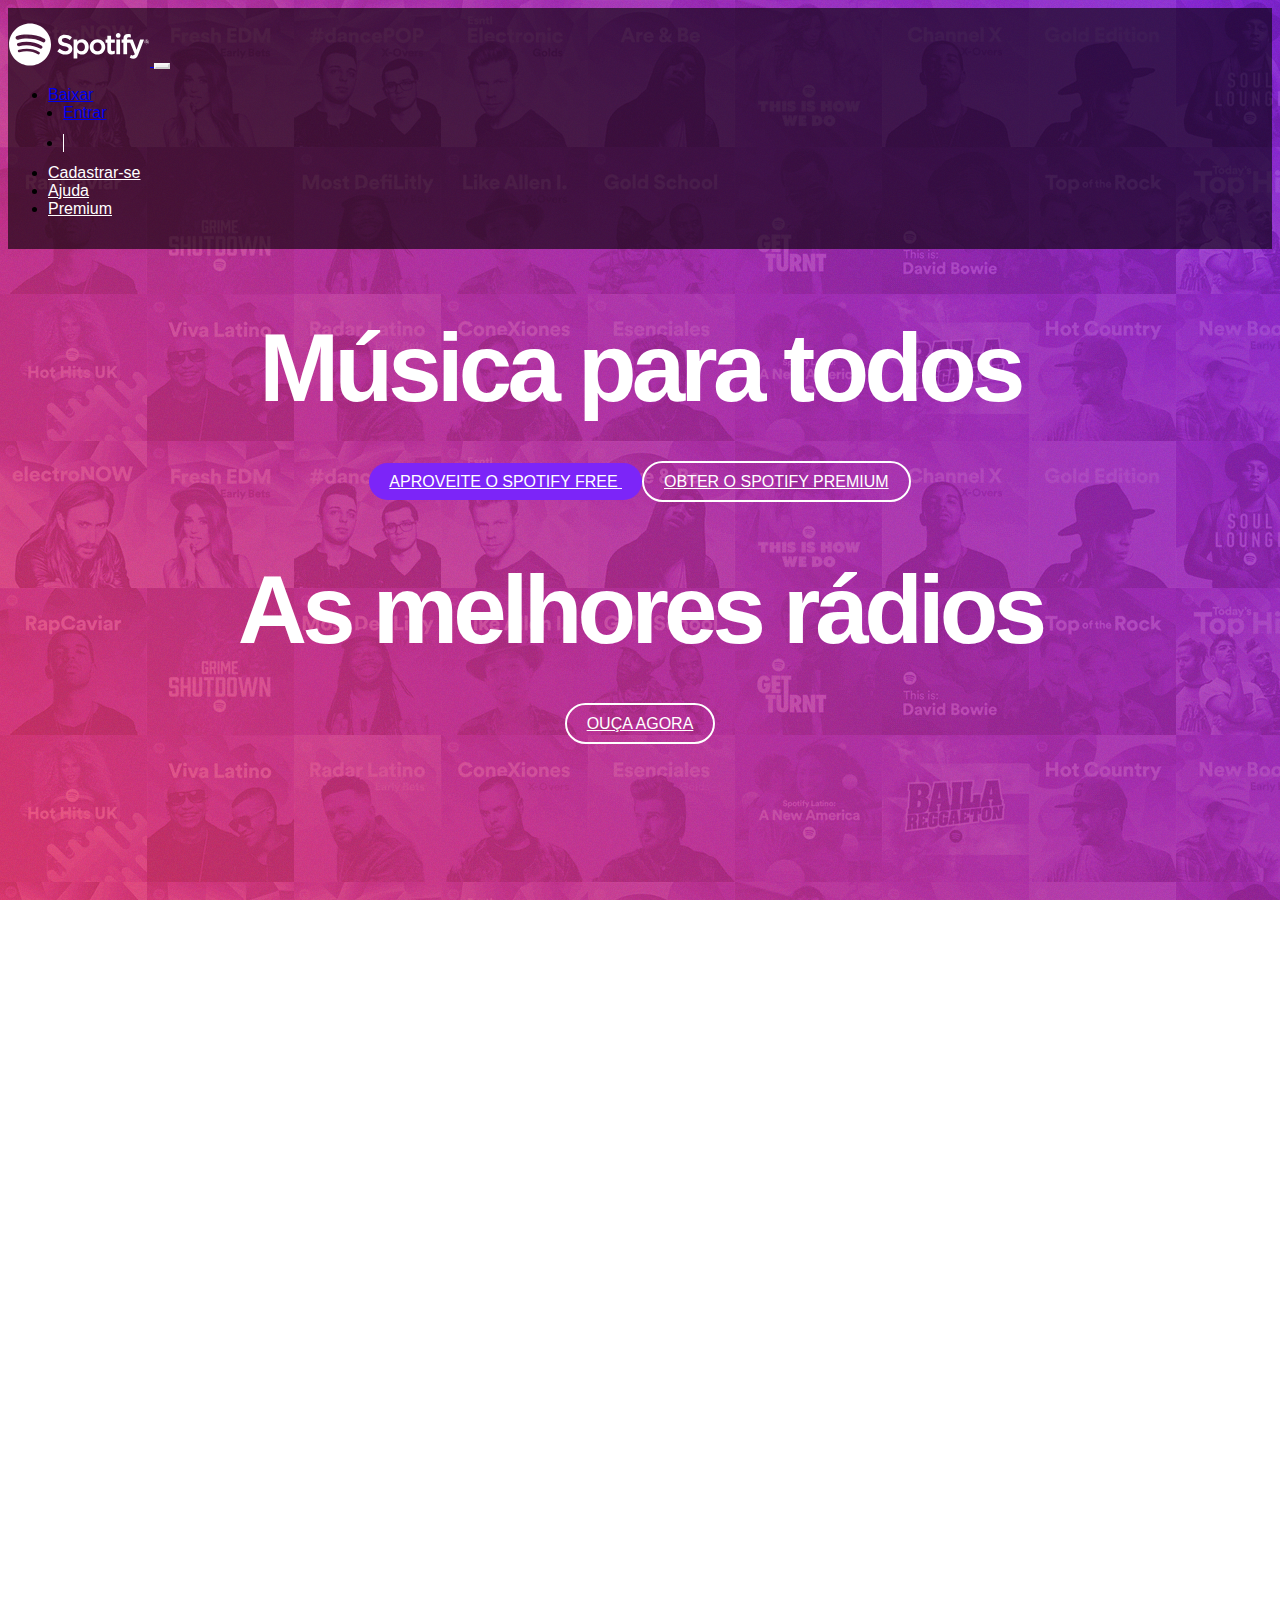
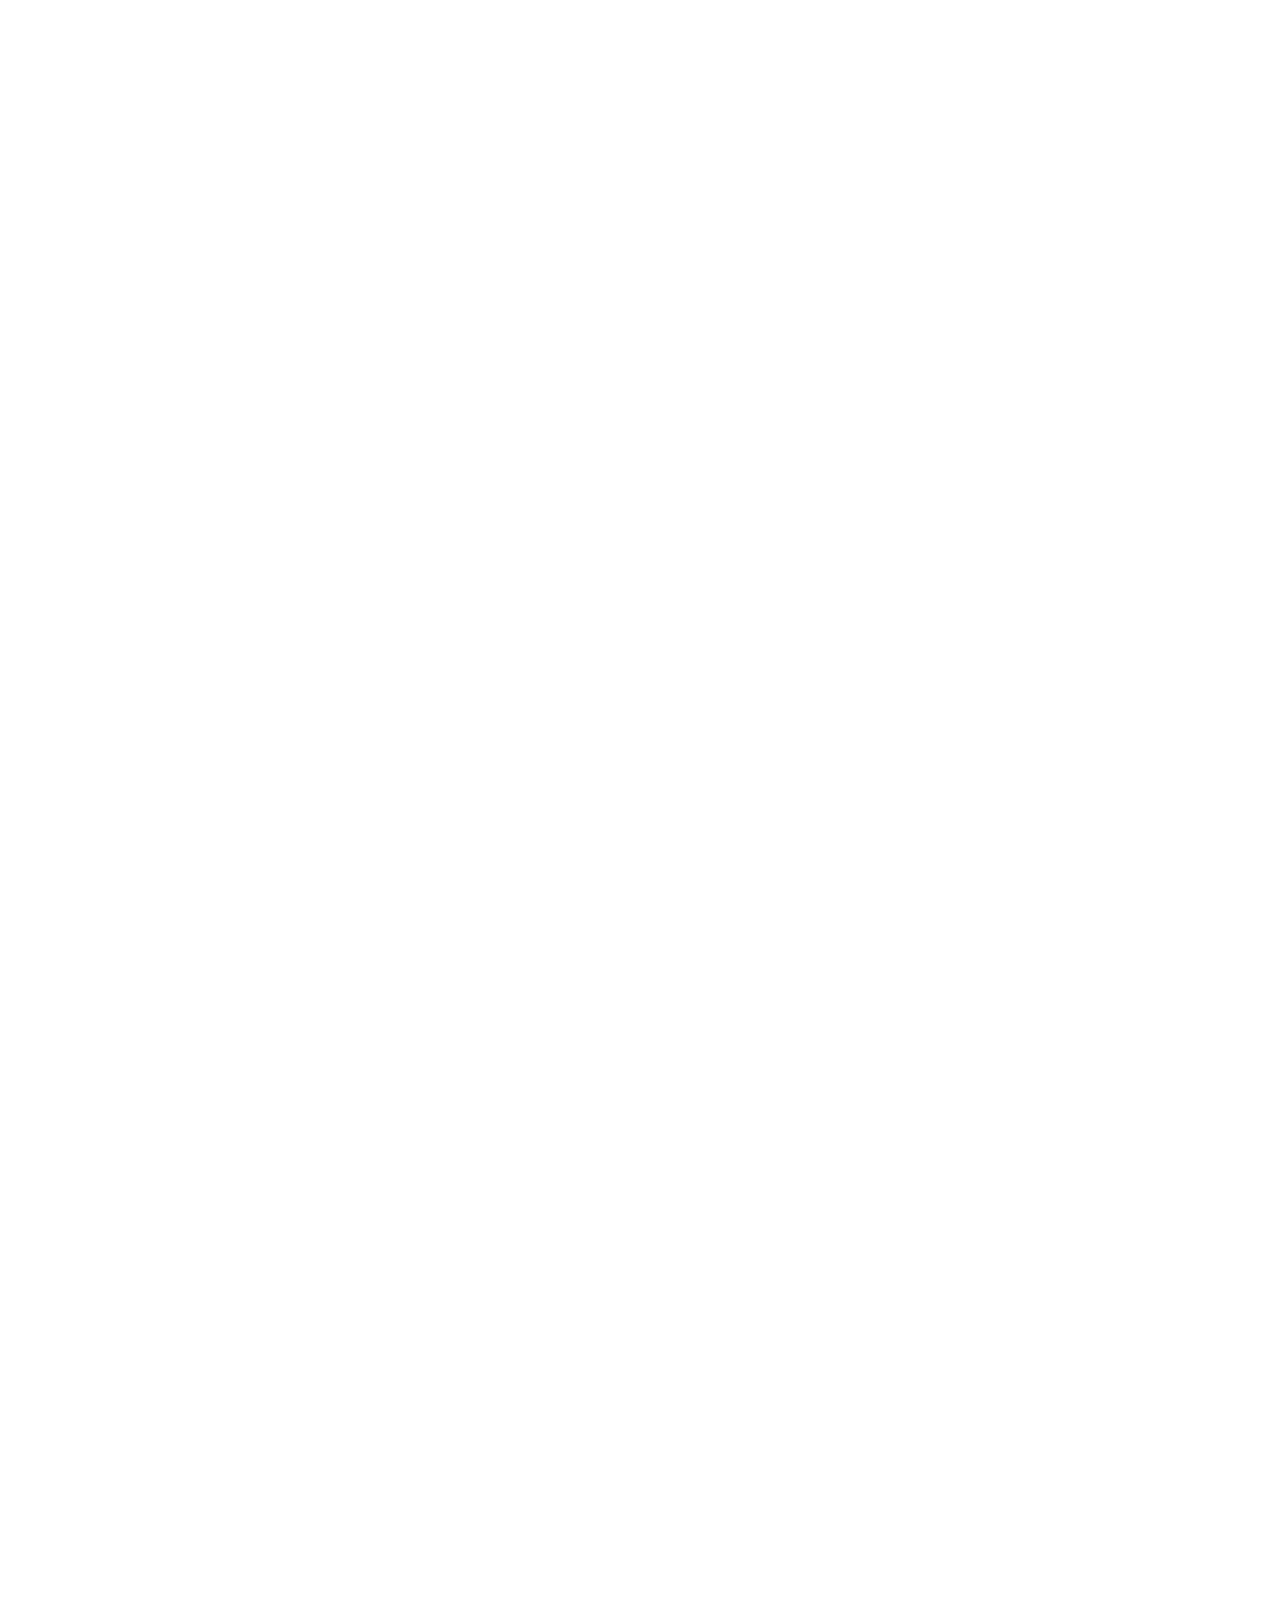
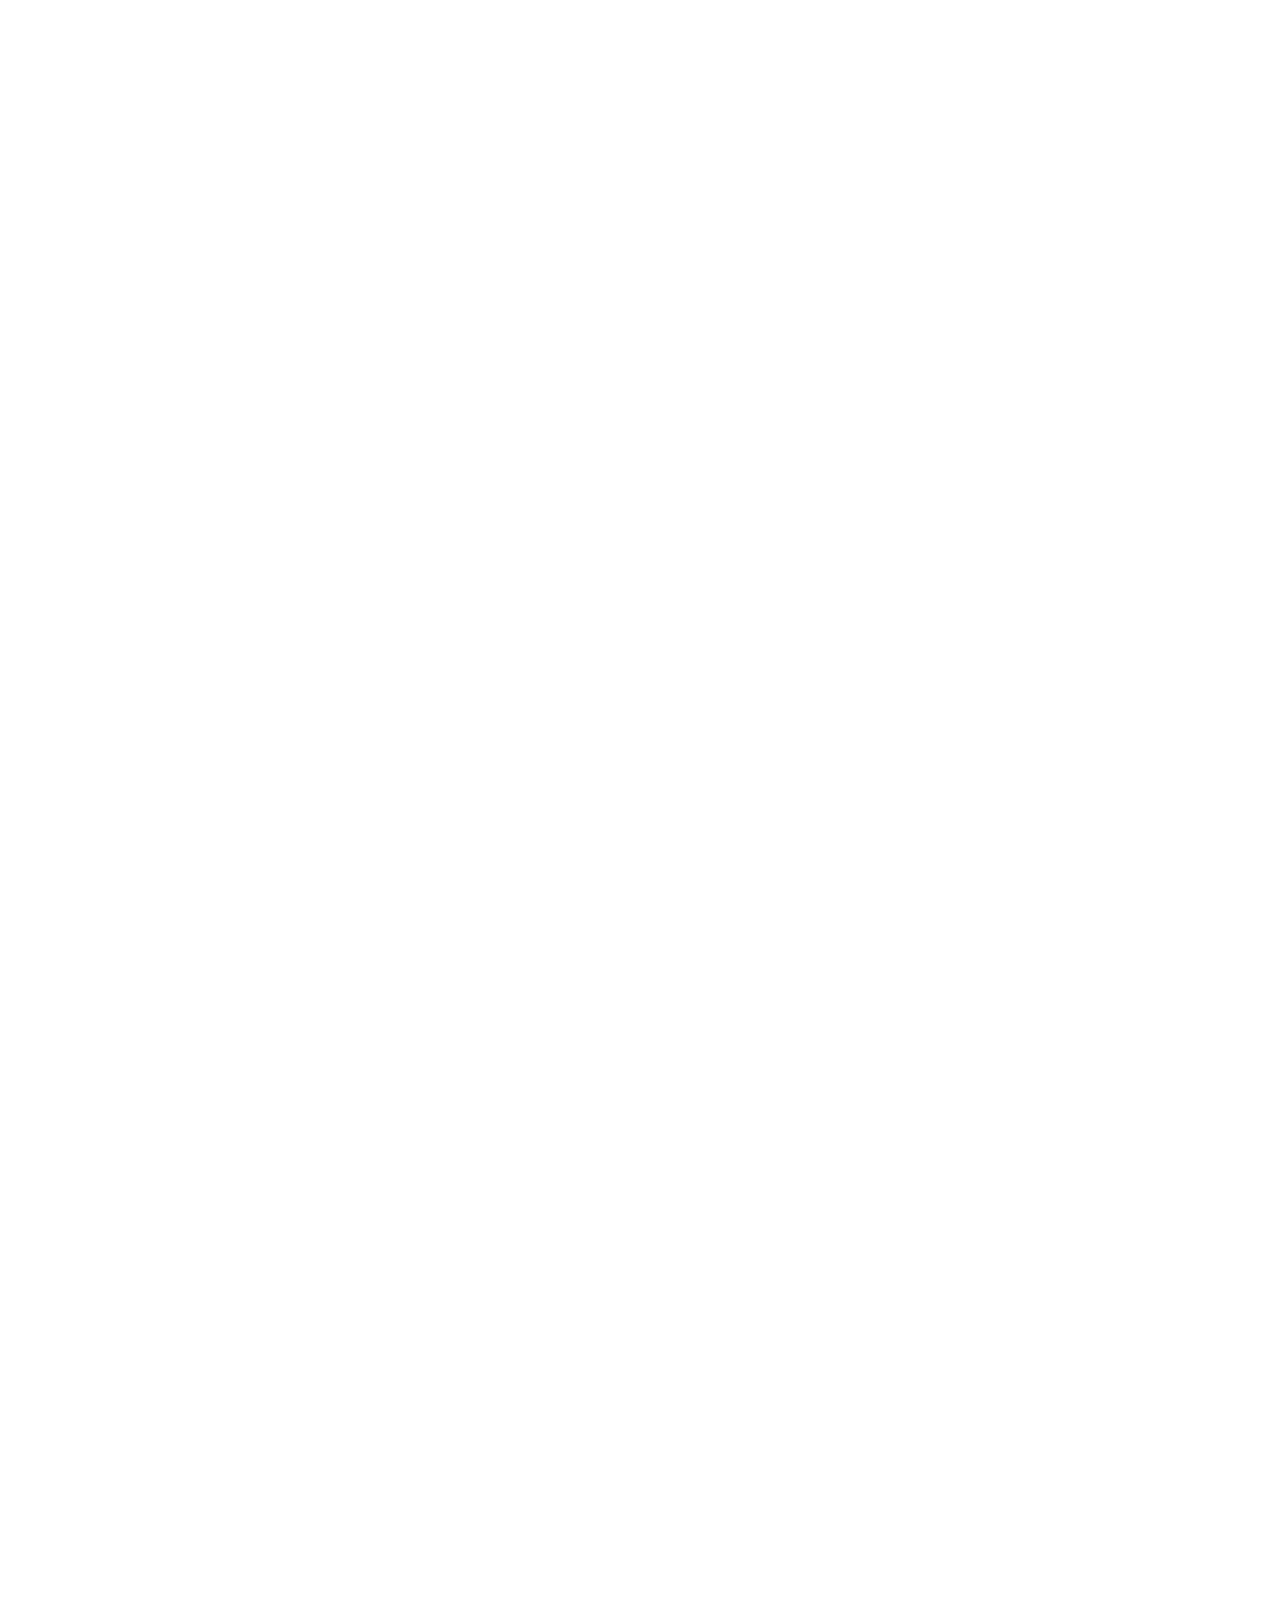
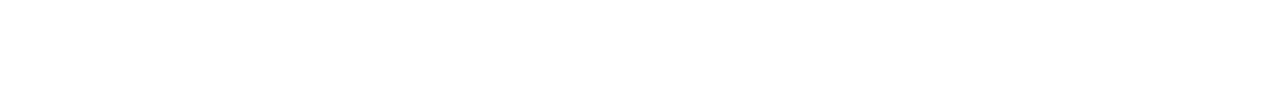
==== cadastrar-se.html @ 6a486887 "Spotify" ====
<!DOCTYPE html>
<html lang="pt-br">
  <head>
    <!-- Meta tags Obrigatórias -->
    <meta charset="utf-8">
    <meta name="viewport" content="width=device-width, initial-scale=1, shrink-to-fit=no">

    <!-- Bootstrap CSS -->
    <link rel="stylesheet" href="https://stackpath.bootstrapcdn.com/bootstrap/4.1.3/css/bootstrap.min.css" integrity="sha384-MCw98/SFnGE8fJT3GXwEOngsV7Zt27NXFoaoApmYm81iuXoPkFOJwJ8ERdknLPMO" crossorigin="anonymous">

    <!-- Font Awesome -->
    <link rel="stylesheet" href="https://use.fontawesome.com/releases/v5.3.1/css/all.css" integrity="sha384-mzrmE5qonljUremFsqc01SB46JvROS7bZs3IO2EmfFsd15uHvIt+Y8vEf7N7fWAU" crossorigin="anonymous">
    <script type="text/javascript" src="javascript/funcoes.js"></script>

    <!-- HTML5Shiv -->
    <!--[if lt IE 9]>
      <script src="https://oss.maxcdn.com/html5shiv/3.7.2/html5shiv.min.js"></script>
    <![endif]-->

    <!-- Estilo customizado -->
    <link rel="stylesheet" type="text/css" href="css/estilo.css">

    <title>Música para todos - Spotify</title>
    <!-- Determinando o icone que ficara acima  -->
    <link rel="icon" href="imagens/favicon.png">
  </head>
  
  <body>

    <header>
      <nav class="navbar navbar-expand-md navbar-light fixed-top navbar-transparente">
        <div class="container">
            <a href="index.html" class="navbar-brand">
          <!-- O  formato svg da foto é vetorial,
           consigo ter essa imagem em qualquer tamanho-->
                <img src="imagens/spotify.svg" width="142">
            </a>
            <!-- Configurando o menu hamburguer !-->
            <!-- O botão ira abrir a div que tem o id nav-principal !-->
            <button class="navbar-toggler" data-toggle="collapse" data-target="#nav-principal">
              <i class="fas fa-bars text-white"></i>
            </button>

            <div class="collapse navbar-collapse" id="nav-principal">
              <!-- O ml-auto deixa o menu fixo a esquerda !-->
              <ul class="navbar-nav ml-auto">
                <li class="nav-item">
                 <a class="btn btn-outline-success" href="spotify-8-6-10-193.apk" dowload="spotify.apk" class="nav-link">Baixar
                  <i class="fas fa-download"></i>
                 </a>
                </li>
                <!-- Botão para acionar o modal -->


                <li class="nav-item arruma-entrar">
                  <a class="btn btn-primary" href="inscrever-se.html" class="nav-link" data-toggle="modal" data-target="#modalExemplo">Entrar
                  <i class="fas fa-sign-in-alt"></i>
                </a>
                </li>

                <li class="nav-item divisor"></li>
                <li class="nav-item">
                  <a href="cadastrar-se.html" class="nav-link">Cadastrar-se</a>
                </li>
                <li class="nav-item">
                  <a href="index.html" class="nav-link">Ajuda</a>
                </li>
                <li class="nav-item">
                  <a href="premium.html" class="nav-link">Premium</a>
                </li>
                
              </ul>

             


        </div>
      </nav>
    </header><!-- Fim do cabeçalho !-->
    <!-- Para alinha o musica para todos eu deixe o section
    como d-flex (display flex) e coloquei na div o align-self-center !-->

    <section id="home" class="d-flex">
      <div class="container align-self-center">
        <div class="row">
          <div class="col-md-12 capa">
            <div id="carousel-spotify" class="carousel slide" data-ride="carousel">
              <div class="carousel-inner">

                <div class="carousel-item active">
                  <h1>Música para todos</h1>
                    <a href="" class="btn btn-custom btn-roxo">
                      Aproveite O Spotify Free
                    </a>
                    <a href="" class="btn btn-custom btn-branco">
                      Obter o Spotify Premium
                    </a>
                </div>

                <div class="carousel-item">
                  <h1>As melhores rádios</h1>
                    <a href="" class="btn btn-custom btn-branco">
                     <i class="fas fa-music"></i> Ouça agora
                    </a>
                </div>

              </div>

              <!-- Controles !-->
              <a href="#carousel-spotify" class="carousel-control-prev" data-slide="prev">
                <i class="fas fa-angle-left fa-3x"></i>
              </a>
                <!-- fa-3x aumenta o tamanho do icone !-->
              <a href="#carousel-spotify" class="carousel-control-next" data-slide="next">
                <i class="fas fa-angle-right fa-3x"></i>
              </a>

            </div>

          </div>
        </div>
      </div>
      
    </section><!-- Fim da home !-->

    <section id="servicos" class="caixa">
      <div class="container">
       
        <div class="row">
          <div class="col-md-6">
             <!-- Abaixo eu determinei a borda
              entre os elementos !-->
              <!-- Formulario de cadastro abaixo !-->
              <div>
                <form method="get" action="." id="formulario_resgata">
                  <h3>Cadastre-se abaixo</h3>
                    <div class="form-row">
                      <div class="form-group col-md-12">
                        <label>Nome de usuário</label>
                        <input type="text" class="form-control" id="nome-usuario" placeholder="exemplo diego@spotify">
                      </div>

                      <div class="form-group col-md-12">
                        
                        <label id="#mostra-email" for="inputEmail4">Email</label>
                        <input type="email" class="form-control" id="inputEmail4" placeholder="Email" aria-describedby="emailHelp">

                      </div>
                      <div class="form-group col-md-6">
                        <label for="inputPassword4">Senha</label>
                        <input type="password" class="form-control" id="inputPassword4" placeholder="Senha">
                      </div>
                      <div class="form-group col-md-6">
                        <label>Repita a senha</label>
                        <input id="confere_senha" type="password" class="form-control" placeholder="Digite novamente a sua senha">
                      </div>
                      
                    </div>
                    <!-- VALIDA CEP !-->
                    <label>Cep:
                            <input placeholder="cep" class="form-control" name="cep" type="text" id="cep"
                            value="" size="10" maxlength="9"
                            onblur="pesquisacep(this.value);" />
                    </label>
                          <br/>

                      <label>Rua:
                            <input placeholder="rua" class="form-control" name="rua" type="text" id="rua" size="60" />
                      </label>
                          <br/>

                        <label>Bairro:
                            <input placeholder="bairro" class="form-control" name="bairro"
                            type="text" id="bairro" size="40"/>
                        </label>
                        <br/>

                          <label>Cidade:
                            <input placeholder="cidade" class="form-control" name="cidade" type="text" id="cidade" size="40" />
                          </label>
                        <br/>

                            <label>Estado:
                              <input placeholder="uf" class="form-control" name="uf" type="text" id="uf" size="2"/>
                            </label>
                        <br/>

                            <label hidden>IBGE:
                            <input class="form-control" name="ibge" type="text" id="ibge" size="8" /></label><br />
                            
                    <h3>Informe seu sexo</h3>
                    <div class="form-check mt-3">
                      <input class="form-check-input" type="radio" name="Radios" id="Radios1" value="opcao1" checked>
                      <label class="form-check-label" for="Radios1">
                        Masculino
                      </label>
                    </div>
                    <div class="form-check">
                      <input class="form-check-input" type="radio" name="Radios" id="Radios2" value="opcao2">
                      <label class="form-check-label" for="Radios2">
                        Feminino
                      </label>
                  </div>
                      <div class="form-check">
                          <input class="form-check-input" type="radio" name="Radios" id="Radios3" value="opcao3">
                          <label class="form-check-label" for="Radios3">
                            Não informar
                          </label>
                      </div>

                  </form>
                  <div id="img_div_esconde" hidden="hidden" class="col-md-12">
                  <img src="imagens/giphy.gif" class="img-fluid d-none d-md-block">
                        </div>
                  <button type="submit" class="btn btn-primary" onclick="arrumaForm()" onclick="resgataDadosForm()" id="btn_form_cad">Cadastrar-se
                  </button>
              </div>

          </div>
            <div class="col-md-6">
              
              <h2>O que o Spotify tem?</h2>
              <h3>Músicas</h3>
              <p>Lorem ipsum dolor sit amet, consectetur adipiscing elit. Vestibulum pulvinar ullamcorper sapien a fermentum. Nulla consequat faucibus sapien sit amet porttitor. Nunc ullamcorper gravida est in commodo. Duis sit amet dapibus nulla. Sed magna magna, pellentesque ac</p>

              <h3>Playlists</h3>
              <p>Lorem ipsum dolor sit amet, consectetur adipiscing elit. Vestibulum pulvinar ullamcorper sapien a fermentum. Nulla consequat faucibus sapien sit amet porttitor. Nunc ullamcorper gravida est in commodo. Duis sit amet dapibus nulla. Sed magna magna, pellentesque ac</p>

              <h3>Novos Lançamentos</h3>
              <p>Lorem ipsum dolor sit amet, consectetur adipiscing elit. Vestibulum pulvinar ullamcorper sapien a fermentum. Nulla consequat faucibus sapien sit amet porttitor.</p>


            </div>
        </div>
      </div>
        
    </section>

    <section id="recursos" class="caixa">
      <div class="container">
        <div class="row">
          <div class="col-md-4">
            <h2>Fácil</h2>
            <h3>Buscar</h3>
              <p>Lorem ipsum dolor sit amet, consectetur adipiscing elit. Vestibulum pulvinar ullamcorper sapien a fermentum.</p>

              <h2>Navegar</h2>
              <p>Lorem ipsum dolor sit amet, consectetur adipiscing elit. Vestibulum pulvinar ullamcorper sapien a fermentum.</p>

              <h2>Descobrir</h2>
              <p>Lorem ipsum dolor sit amet, consectetur adipiscing elit. Vestibulum pulvinar ullamcorper sapien a fermentum.</p>
          </div>
            <div class="col-md-8">
              <!-- Irei rotacionar a row toda !-->
              <div class="row rotacionar">
                <div class="col-md-6">
                  <img src="imagens/iphone1.png" class="img-fluid d-none d-md-block">
                </div>
                 <div class="col-md-6">
                  <img src="imagens/iphone2.png" class="img-fluid d-none d-md-block">
                </div>
              </div>
            </div>
        </div>
      </div>
    </section> <!-- FIM DA SEÇÃO RECURSOS !-->

    <footer>
      <div class="container">
        <div class="row">
          <div class="col-md-2">
            <img src="imagens/spotify.svg" width="142">
          </div>
          <div class="col-md-2">
           <h4> COMPANY </h4>
             <ul class="navbar-nav">
               <li><a href="">Sobre</a></li>
               <li><a href="">Empregos</a></li>
               <li><a href="">Imprensa</a></li>
               <li><a href="">Novidades</a></li>
             </ul>
          </div>
          <div class="col-md-2">
           <h4> Comunidades </h4>
             <ul class="navbar-nav">
               <li><a href="">Artistas</a></li>
               <li><a href="">Marcas</a></li>
               <li><a href="Diego-Sousa_CV.pdf"target="blank">Curriculum autor</a></li>
             </ul>
          </div>
          <div class="col-md-2">
          <h4> Links uteis </h4>
             <ul class="navbar-nav">
               <li><a href="">Ajuda</a></li>
               <li><a href="">Presentes</a></li>
               <li><a href="">Player da web</a></li>
             </ul>
          </div>
          <div class="col-md-4">
              <ul>
                <li>
                  <a href="">
                    <img src="imagens/facebook.png">
                  </a>
                  <a href="">
                    <img src="imagens/twitter.png">
                  </a>
                  <a href="">
                    <img src="imagens/instagram.png">
                  </a>
                </li>
              </ul>        
          </div>
        </div>
      </div>
    </footer>

     <!-- Modal de login -->
                <div class="modal fade" id="modalExemplo" tabindex="-1" role="dialog" aria-labelledby="exampleModalLabel" aria-hidden="true">
                  <div class="modal-dialog" role="document">
                    <div class="modal-content">
                      <div class="modal-header">
                          <h5 class="modal-title" id="h5-modal">

                                Login:
                                <p class="text">Seja bem vindo  (a)

                                  <input type="text" readonly id="usuario_nome" 
                                  style="box-shadow: 0 0 0 0;
                                        border: 0 none;
                                        outline: 0;">
                                 
                                </p>
                             
                         </h5>
                        <button type="button" class="close" data-dismiss="modal" aria-label="Fechar">
                          <span aria-hidden="true">&times;</span>
                        </button>
                      </div>
              <div class="modal-body">
                        <!-- Devo colocar o conteudo do modal aqui
                        tentar resgatar os dados que foram cadastrados e mostrar no modal !-->
                        <!-- COLOCAR
                        O 
                        CONTEUDO
                        DO MODAL
                        ]AQUI !-->
                <form>   
                        <img class="img-fluid" src="imagens/spotify-logo-modal.png" width="442" >
                        <div class="container form-group">

                            <input  type="email" class="form-control active" id="email-login" aria-describedby="emailHelp" placeholder="Digite seu e-mail" onmouseover="resgataDadosForm()">
                            
                        </div>
                          <div class="form-group container">
                              <input type="password" class="form-control" id="senha1" placeholder="Digite sua senha">
                          </div>
                          <div class="form-group container" style="margin-left: 172px">
                          
                        </div>

                </form>
                

              </div>
              <button id="entrar" onclick="mostraNome()" class="btn btn-primary">Entrar</button>
                      <!-- 
                      <div class="modal-footer">
                        <button type="button" class="btn btn-danger btn-lg" data-dismiss="modal">
                          <i class="fas fa-window-close"></i>
                        </button>
                        <button type="button" class="btn btn-success btn-lg">
                          <i class="fas fa-check-circle"></i></button>
                      </div>
                      !-->
                    </div>
                  </div>
                </div>


            </div>
    
    

    <!-- JavaScript (Opcional) -->
    <!-- jQuery primeiro, depois Popper.js, depois Bootstrap JS -->
    <script src="https://code.jquery.com/jquery-3.3.1.slim.min.js" integrity="sha384-q8i/X+965DzO0rT7abK41JStQIAqVgRVzpbzo5smXKp4YfRvH+8abtTE1Pi6jizo" crossorigin="anonymous"></script>
    <script src="https://cdnjs.cloudflare.com/ajax/libs/popper.js/1.14.3/umd/popper.min.js" integrity="sha384-ZMP7rVo3mIykV+2+9J3UJ46jBk0WLaUAdn689aCwoqbBJiSnjAK/l8WvCWPIPm49" crossorigin="anonymous"></script>
    <script src="https://stackpath.bootstrapcdn.com/bootstrap/4.1.3/js/bootstrap.min.js" integrity="sha384-ChfqqxuZUCnJSK3+MXmPNIyE6ZbWh2IMqE241rYiqJxyMiZ6OW/JmZQ5stwEULTy" crossorigin="anonymous"></script>
  </body>
</html>
---- css/estilo.css ----
/*
* 
* @author Diego Santos
*/

/*DEFININDO O LAYOUT*/

/*O ruido sera aplicado por baixo da capa,
e abaixo dos dois irei colocar um degrad,
foi copiado exatamente as cores do site,
eu subbrepus os elementos*/

html, body, #home{
	height: 100%;
	/*overflow-x: hidden; esconde a barra vertical*/
	overflow-x: hidden;
}


body{
	background: url(../imagens/capa.png),
				url(../imagens/ruido.png),
				linear-gradient(50deg,#ff4169,#7c26f8);
	background-attachment: fixed;
	font-family: Helvetica,Arial,sans-serif;
} 
/*Barra de navegação*/

nav.navbar-transparente {
	padding: 15px 0px;
	background: rgba(0,0,0,0.6);
}

.navbar-light .navbar-nav .nav-link{
	color: white;
}

.navbar-light .navbar-nav .nav-link:hover {
	color: #9bf0e1;
}

.navbar-light .navbar-toggler{
	color: rgba(255,255,255,.5);
	border-color: rgba(255,255,255,0.5);
}
.divisor {
	width: 1px;
	background: white;
	margin: 12px 15px;
}

/*FORMATAÇÃO PARA CAPA*/

.capa{
	text-align: center;
}

.btn-custom{
	color: white;
	border-radius: 500px;
	-webkit-border-radius: 500px;
	-moz-border-radius: 500px;
	text-transform: uppercase;
	transition: background 0.4s, color 0.4s;
	padding: 10px 20px;
}

.btn-roxo{
	background: #7c25f8;
}
.btn-roxo:hover {
	background: #6207e3;
	color: white;
}

.carousel-control-next, .carousel-control-prev {
	width: 5%;
}

.btn-branco{
	border: 2px solid white;
}
.btn-branco:hover {
	background-color: white;
	color: black;
}

/*Estrutura de conteúdos*/
.caixa {
	padding-top: 20px;
	padding-bottom: 20px;
}

#servicos {
	background: white;
}

#recursos {
	color: white;
}
/*O H2 E H3 DENTRO DE SERVIÇOS TERAM CORES DIFERENTES*/
#servicos h2, h3 {
	color: #4c25f8;
}

#recursos h2 {
	color: white;
}

#recursos h3 {
	color: #9bf0e1;
}




/*Abaixo eu detemrinei a borda entre os elementos*/
.albuns {
	padding: 10px 0px;
}

.rotacionar {
	-ms-transform: rotate(30deg); /*IE 9*/
	-webkit-transform: rotate(30deg);/*CRHOME, SAFARI, OPERA*/
	transform: rotate(30deg);
	padding-left: 80px;
}

/*Estilo da tela de login*/

/*RODAPÉ*/
footer {
	background: #000;
	padding: 50px 0px 20px 0px;
	position: relative;
}

footer h4{
	color: #919496;
	font-size: 0.8em;
	text-transform: uppercase;
}

footer .navbar-nav a {
	color: white;
	font-size: 0.8em;
}

footer .navbar-nav a:HOVER {
	color: #9bf0e1;
	text-decoration: none;
}

footer ul {
	list-style: none;
}

footer ul li {
	float: right;
	margin: 0 5px;
}
/*TIPOGRAFIA*/

h1{
	font-weight: 900;
	letter-spacing: -0.05em;
	margin-bottom: 50px;
	color: white;
}

h2 {
	font-size: 3em;
	font-weight: 700;
	letter-spacing: -0.04em;
}

h3 {
	font-size: 2em;
	font-weight: 700;
	letter-spacing: -0.04em;
}

/*IREI USAR MEDIA QUERYS PARA ARRUMAR ALGUNS ELEMENTOS
QUE ESTÃO COM FORMATO INDESEJADO EM ALGUNS DISPOSITIVOS
irei aumentar o tamanho da imagem de acordo com o aumento
no tamanho do dispositivo*/

/* Extra small devices (portrait phones, less than 576px)*/
@media (max-width: 575.98px) { 
		.btn-custom {
			margin: 10px 15px;
			font-size: 1em;
		}
		.menu-arruma {
			margin-top: -3px;
			margin-bottom: -18px;
		}
		.arruma-entrar{
			margin-top: 18px;
			margin-bottom: -12px;
		}
		
 }

 /*classes de preview da foto*/
 #upload {
    opacity: 0;
}

#upload-label {
    position: absolute;
    top: 50%;
    left: 1rem;
    transform: translateY(-50%);
}

.image-area {
    border: 2px dashed rgba(255, 255, 255, 0.7);
    padding: 1rem;
    position: relative;
}

.image-area::before {
    content: 'Uploaded image result';
    color: #fff;
    font-weight: bold;
    text-transform: uppercase;
    position: absolute;
    top: 50%;
    left: 50%;
    transform: translate(-50%, -50%);
    font-size: 0.8rem;
    z-index: 1;
}

.image-area img {
    z-index: 2;
    position: relative;
}

/*inicio das classes de preview da foto */



/*fim das classes de preview da foto*/

/* Small devices (landscape phones, 576px and up)*/
@media (min-width: 576px) and (max-width: 767.98px) { 
	h1{
		font-size: 3em;
	}
	.btn-custom{
		margin: 10px 15px;
	}
	.menu-arruma {
			margin-top: -3px;
			margin-bottom: -18px;

		}
		.arruma-entrar{
			margin-top: 18px;
			margin-bottom: -12px;
		}
	
 }

/* Medium devices (tablets, 768px and up)*/
@media (min-width: 768px) and (max-width: 991.98px) { 
	h1{
		font-size: 4em;
	}
	.arruma-entrar{
			margin-left: 15px;
		}
}

/* Large devices (desktops, 992px and up)*/
@media (min-width: 992px) and (max-width: 1199.98px) {

	h1{
		font-size: 5em;
	}
	.arruma-entrar{
			margin-left: 15px;
		}
 }

/* Extra large devices (large desktops, 1200px and up)*/
@media (min-width: 1200px) { 

	h1{
		font-size: 6em;
	}
	.arruma-entrar{
			margin-left: 15px;
		}
}
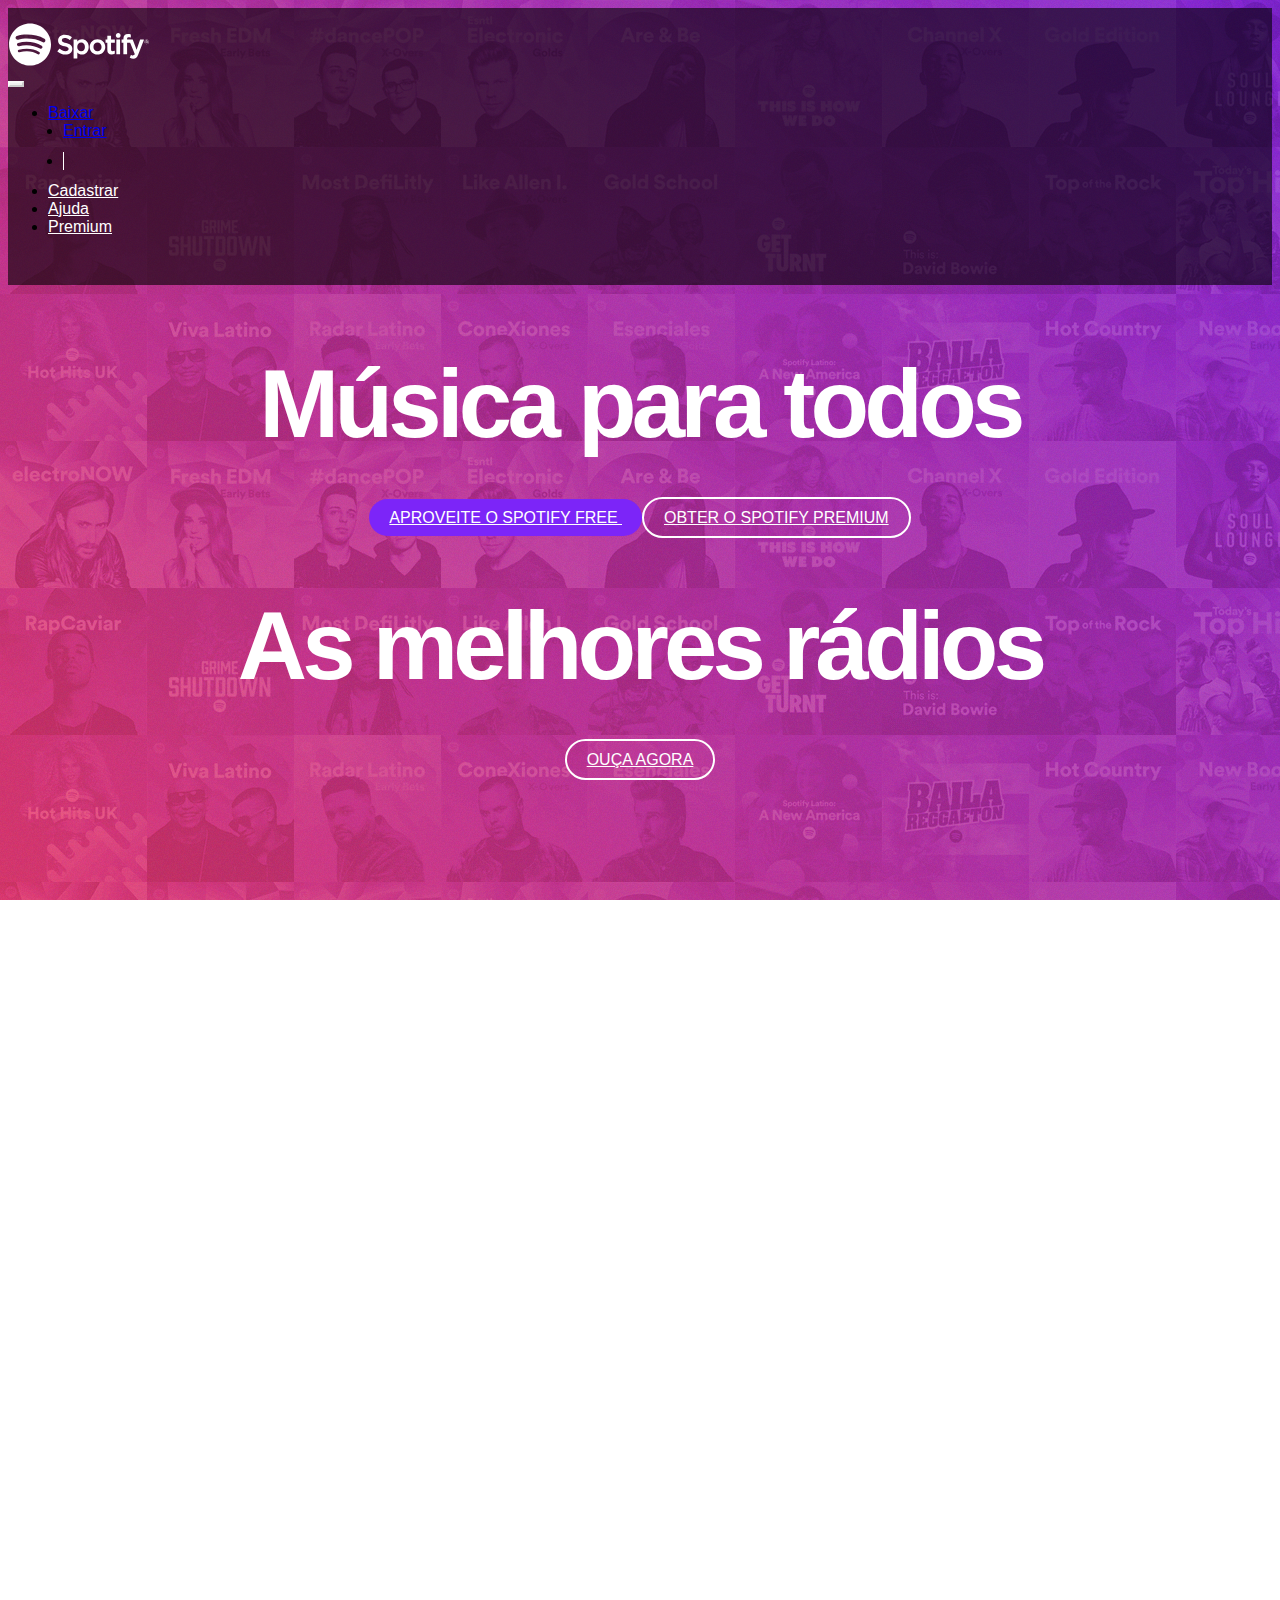
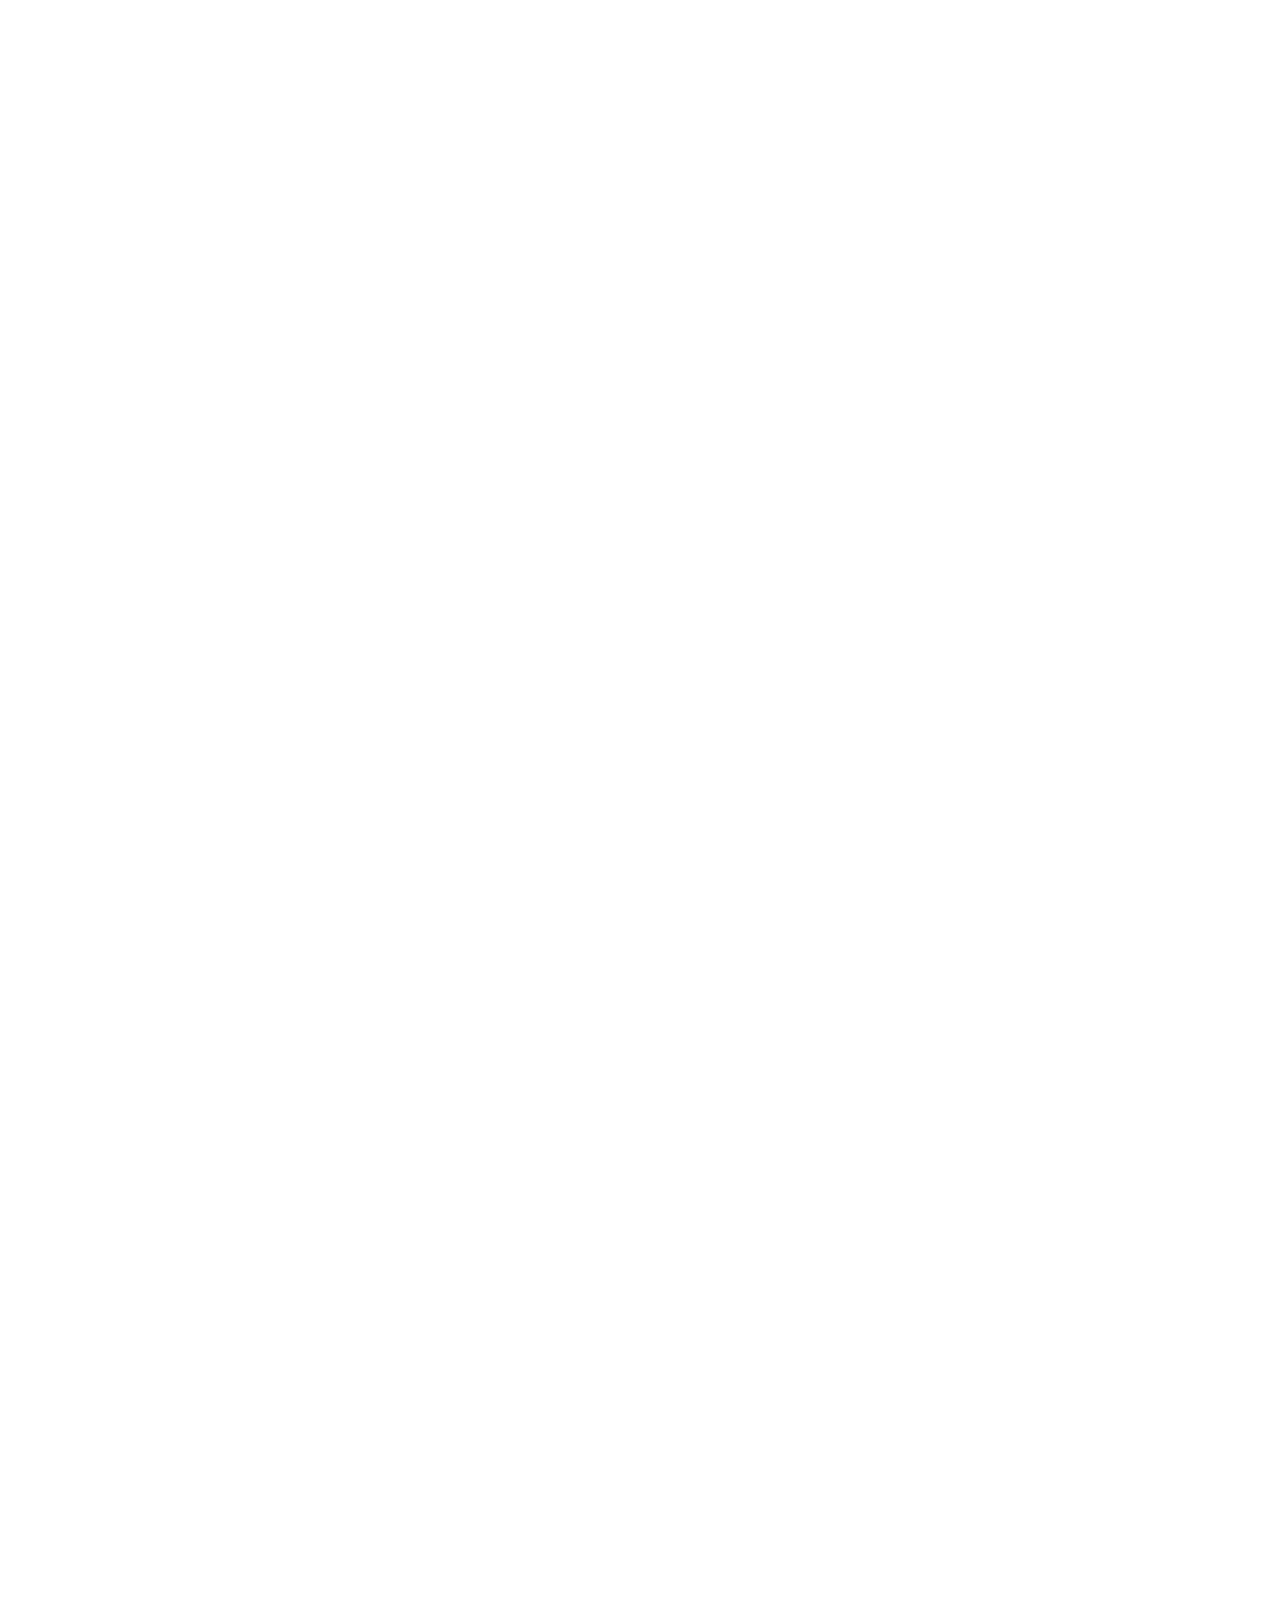
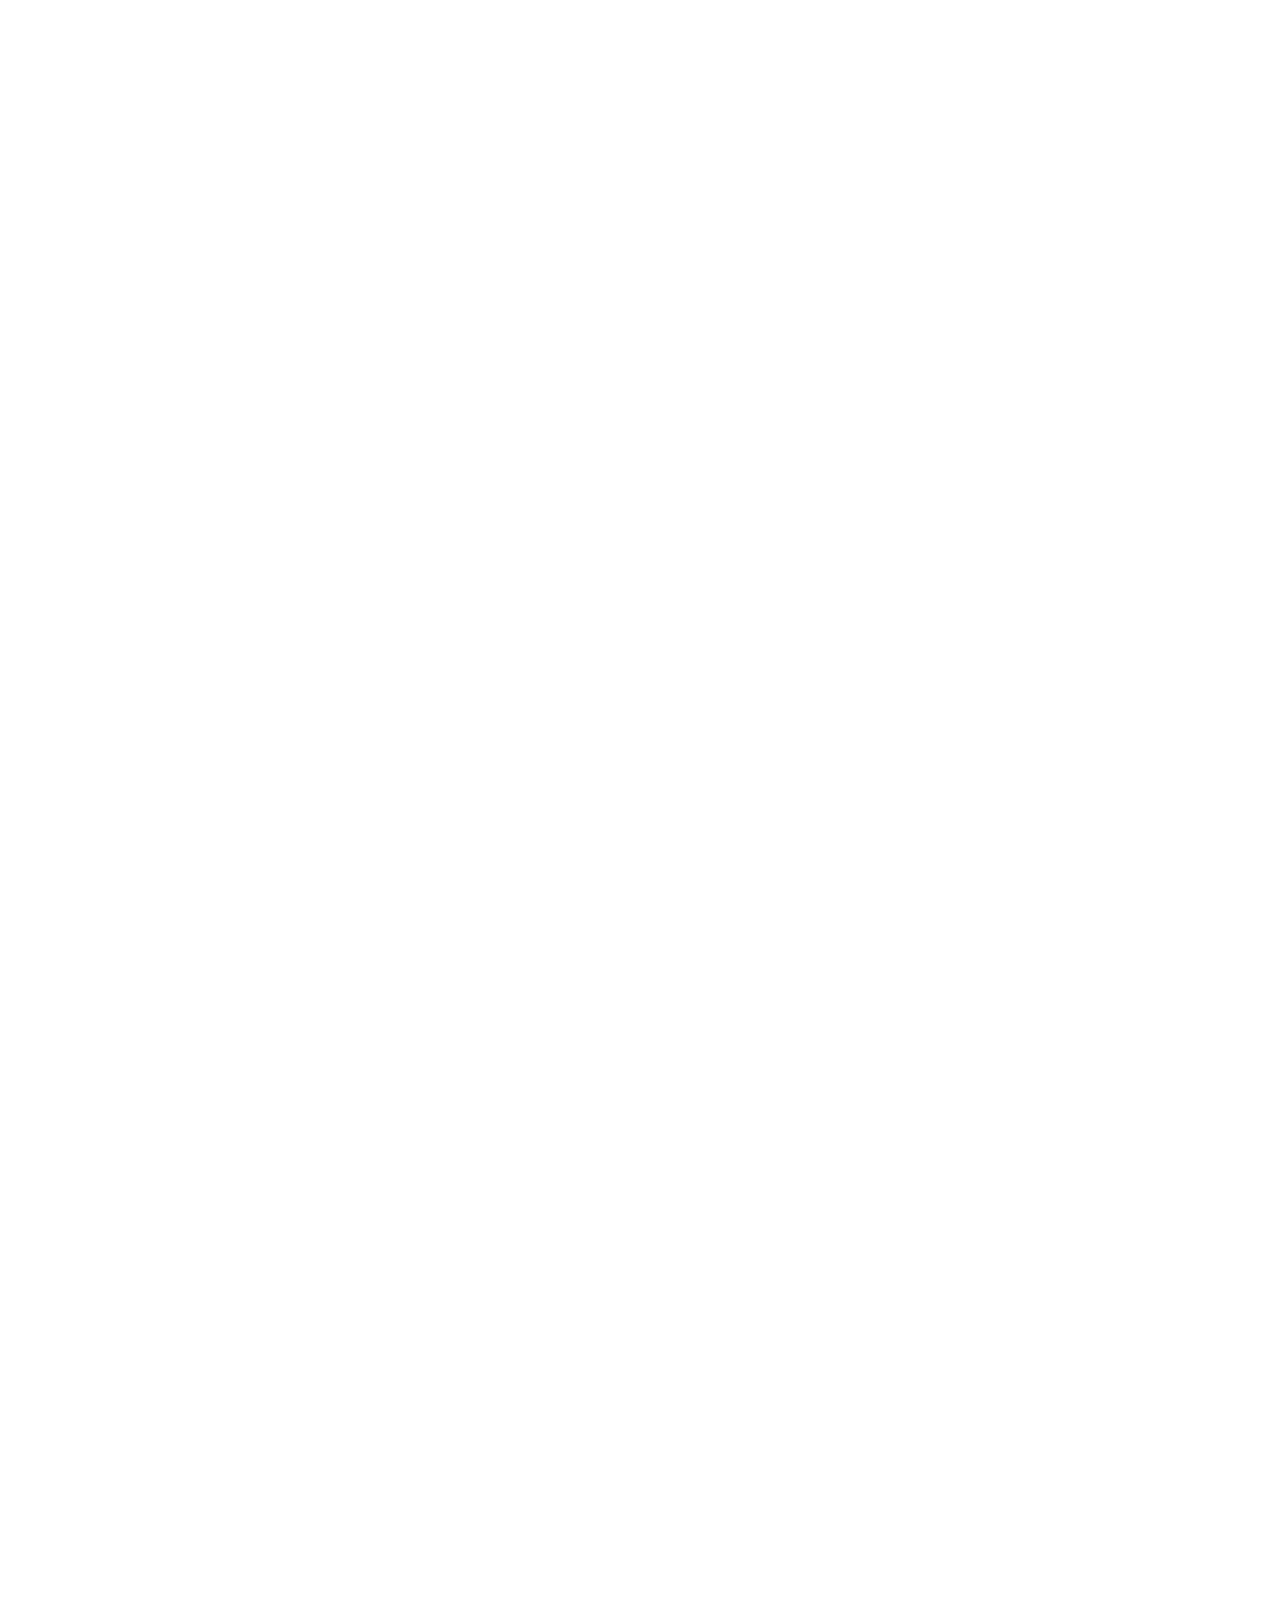
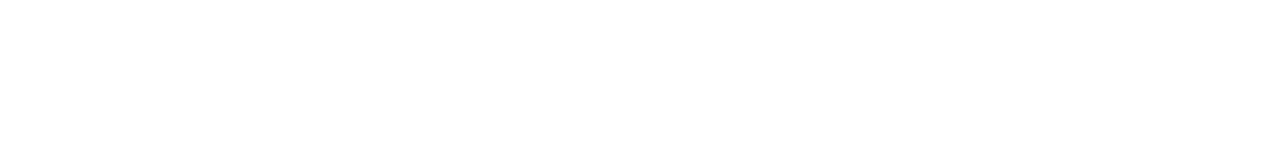
==== commit 26e37861: "Alterei a parte premium e coloquei variaveis de login" ====
--- a/cadastrar-se.html
+++ b/cadastrar-se.html
@@ -10,6 +10,8 @@
 
     <!-- Font Awesome -->
     <link rel="stylesheet" href="https://use.fontawesome.com/releases/v5.3.1/css/all.css" integrity="sha384-mzrmE5qonljUremFsqc01SB46JvROS7bZs3IO2EmfFsd15uHvIt+Y8vEf7N7fWAU" crossorigin="anonymous">
+
+    <!-- Javascript !-->
     <script type="text/javascript" src="javascript/funcoes.js"></script>
 
     <!-- HTML5Shiv -->
@@ -35,6 +37,8 @@
            consigo ter essa imagem em qualquer tamanho-->
                 <img src="imagens/spotify.svg" width="142">
             </a>
+            <br> 
+          
             <!-- Configurando o menu hamburguer !-->
             <!-- O botão ira abrir a div que tem o id nav-principal !-->
             <button class="navbar-toggler" data-toggle="collapse" data-target="#nav-principal">
@@ -60,7 +64,7 @@
 
                 <li class="nav-item divisor"></li>
                 <li class="nav-item">
-                  <a href="cadastrar-se.html" class="nav-link">Cadastrar-se</a>
+                  <a href="cadastrar-se.html" class="nav-link">Cadastrar</a>
                 </li>
                 <li class="nav-item">
                   <a href="index.html" class="nav-link">Ajuda</a>
@@ -68,11 +72,15 @@
                 <li class="nav-item">
                   <a href="premium.html" class="nav-link">Premium</a>
                 </li>
+                <br>
+                <div>
+                  
+                <li class="nav-item arruma-entrar-loggin" id="usuario_menu_login" hidden="hidden" title="SAIR">
+                    <a class="nav-link" id="a1" title="SAIR">
+                  </a>
+                </li>
                 
               </ul>
-
-             
-
 
         </div>
       </nav>
@@ -137,7 +145,7 @@
                     <div class="form-row">
                       <div class="form-group col-md-12">
                         <label>Nome de usuário</label>
-                        <input type="text" class="form-control" id="nome-usuario" placeholder="exemplo diego@spotify">
+                        <input type="text" class="form-control" id="nome-usuario" placeholder="exemplo diego@spotify" maxlength="8">
                       </div>
 
                       <div class="form-group col-md-12">
@@ -212,6 +220,7 @@
                   <div id="img_div_esconde" hidden="hidden" class="col-md-12">
                   <img src="imagens/giphy.gif" class="img-fluid d-none d-md-block">
                         </div>
+                        <br>
                   <button type="submit" class="btn btn-primary" onclick="arrumaForm()" onclick="resgataDadosForm()" id="btn_form_cad">Cadastrar-se
                   </button>
               </div>
--- a/css/estilo.css
+++ b/css/estilo.css
@@ -185,22 +185,6 @@
 irei aumentar o tamanho da imagem de acordo com o aumento
 no tamanho do dispositivo*/
 
-/* Extra small devices (portrait phones, less than 576px)*/
-@media (max-width: 575.98px) { 
-		.btn-custom {
-			margin: 10px 15px;
-			font-size: 1em;
-		}
-		.menu-arruma {
-			margin-top: -3px;
-			margin-bottom: -18px;
-		}
-		.arruma-entrar{
-			margin-top: 18px;
-			margin-bottom: -12px;
-		}
-		
- }
 
  /*classes de preview da foto*/
  #upload {
@@ -244,6 +228,165 @@
 
 /*fim das classes de preview da foto*/
 
+/*tabela de preços abaixo, estilo*/
+HTML CSSResult Skip Results Iframe
+EDIT ON
+@import url('https://fonts.googleapis.com/css?family=Source+Sans+Pro');
+body{
+  background: #5D3F6A;
+  font-family: 'Source Sans Pro', sans-serif;
+}
+#title{
+  text-align: center;
+  color:white;
+  font-size:30px;
+  text-transform: uppercase;
+  margin-top: 100px;
+}
+.hover-table-layout {
+  display: -webkit-box;
+  display: -moz-box;
+  display: -ms-flexbox;
+  display: -webkit-flex;
+  display: flex;
+   -webkit-flex-wrap: wrap;
+    -moz-flex-wrap: wrap;
+    -ms-flex-wrap: wrap;
+    flex-wrap: wrap;
+  max-width:800px;
+  margin:0 auto;
+}
+.listing-item {
+   display: block;
+   width:100%;
+  margin-bottom:20px;
+    float: left;
+    background: #fff;
+    border-radius:10px;
+    z-index:0;
+  cursor:pointer;
+    -webkit-transition: all 0.3s ease;
+    -moz-transition: all 0.3s ease;
+    transition: all 0.3s ease;
+      -webkit-box-shadow: 0px 1px 4px rgba(0, 0, 0, 0.10);
+    -moz-box-shadow: 0px 1px 4px rgba(0, 0, 0, 0.10);
+    box-shadow: 0px 1px 4px rgba(0, 0, 0, 0.10);
+
+}
+.listing-item:hover,  .listing-item.active{
+  -webkit-transform: scale(1.03);
+  -moz-transform: scale(1.03);
+    transform: scale(1.03);
+    -webkit-transition: all 0.3s;
+  -moz-transition: all 0.3s;
+    transition: all 0.3s;
+  z-index:2;
+
+}
+.listing-item .listing{
+    padding:20px;
+    position:relative;  
+}
+.listing-item .listing:before{
+    content:"";
+  position:absolute;
+  top:-15px;
+  left:-o-calc(50% - 15px);
+  left:-moz-calc(50% - 15px);
+  left:-webkit-calc(50% - 15px);
+  left:calc(50% - 15px);
+  border-bottom:20px solid #fff;
+  border-left:20px solid transparent;
+  border-right:20px solid transparent;
+}
+  figure.image img {
+    width:100%;
+    border-top-left-radius: 10px;
+    border-top-right-radius: 10px;
+}
+figure.image {
+    position: relative;
+  margin: 0;
+    padding: 0;
+}
+figure.image figcaption {
+    position: absolute;
+    top: 0;
+    width: 100%;
+    text-align: center;
+    bottom: 4px;
+  background: rgba(0,0,0,0.6);
+    border-top-left-radius: 10px;
+    border-top-right-radius: 10px;
+
+}
+figcaption .caption{
+  position:relative;
+  top:50%;
+  -moz-transform:translateY(-50%);
+  -webkit-transform:translateY(-50%);
+  transform:translateY(-50%);
+
+}
+figcaption h1{
+    color:white;
+  font-weight:bold;
+    font-size:16px;
+  text-transform: uppercase;
+}
+figcaption p{
+  color:white;
+  font-size:12px;
+}
+.listing h4 {
+   
+    font-size: 13px;
+    text-align: center;
+    padding: 5px 10px;
+    font-weight: bold;
+}
+.listing h4:not(:last-child){
+   border-bottom: 1px solid #ccc;
+}
+.listing-item:hover figure.image figcaption{
+       background: rgba(195, 39, 43, 0.6);
+}
+@media only screen and (min-width:540px){
+  .listing-item {
+   display: block;
+   width: -webkit-calc(100%/3);
+   width: -moz-calc(100%/3);
+    width: calc(100%/3);
+
+  }
+}
+@media only screen and (min-width:1024px){
+  .hover-table-layout{
+        padding: 30px;
+  }
+}
+
+/* Extra small devices (portrait phones, less than 576px)*/
+@media (max-width: 575.98px) { 
+		.btn-custom {
+			margin: 10px 15px;
+			font-size: 1em;
+		}
+		.menu-arruma {
+			margin-top: -3px;
+			margin-bottom: -18px;
+		}
+		.arruma-entrar{
+			margin-top: 18px;
+			margin-bottom: -12px;
+		}
+		.arruma-entrar-loggin{
+			margin-top: -25px;
+			
+		}
+		
+ }
+
 /* Small devices (landscape phones, 576px and up)*/
 @media (min-width: 576px) and (max-width: 767.98px) { 
 	h1{
@@ -254,12 +397,17 @@
 	}
 	.menu-arruma {
 			margin-top: -3px;
-			margin-bottom: -18px;
+			margin-bottom: -128px;
 
 		}
 		.arruma-entrar{
-			margin-top: 18px;
+			margin-top: 22px;
 			margin-bottom: -12px;
+
+		}
+		.arruma-entrar-loggin{
+			margin-top: -25px;
+			
 		}
 	
  }
@@ -271,7 +419,21 @@
 	}
 	.arruma-entrar{
 			margin-left: 15px;
-		}
+
+		}
+
+		
+		.arruma-cel-foto{
+			width: 100%;
+			height: 100%;
+		}
+
+		.logo-spot-arruma {
+			width: 120px;
+		}
+
+
+		
 }
 
 /* Large devices (desktops, 992px and up)*/
@@ -282,6 +444,7 @@
 	}
 	.arruma-entrar{
 			margin-left: 15px;
+
 		}
  }
 
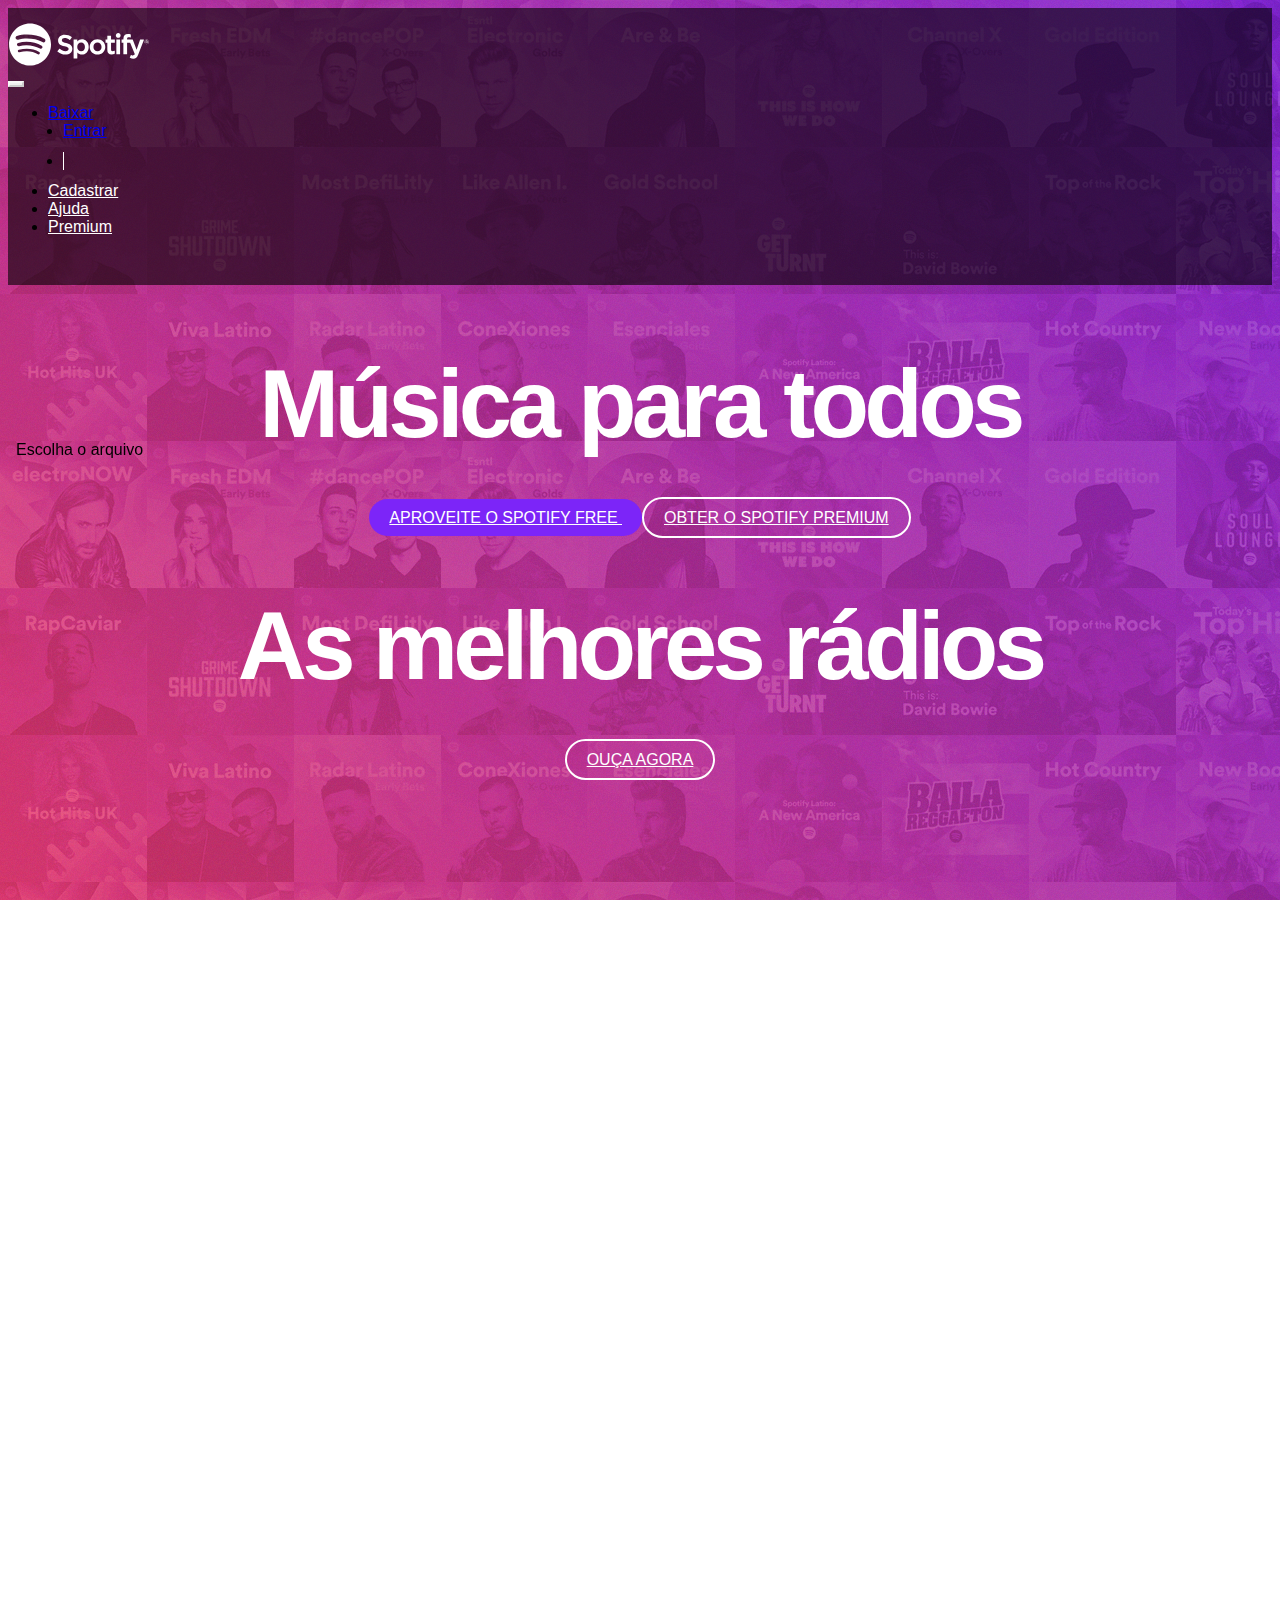
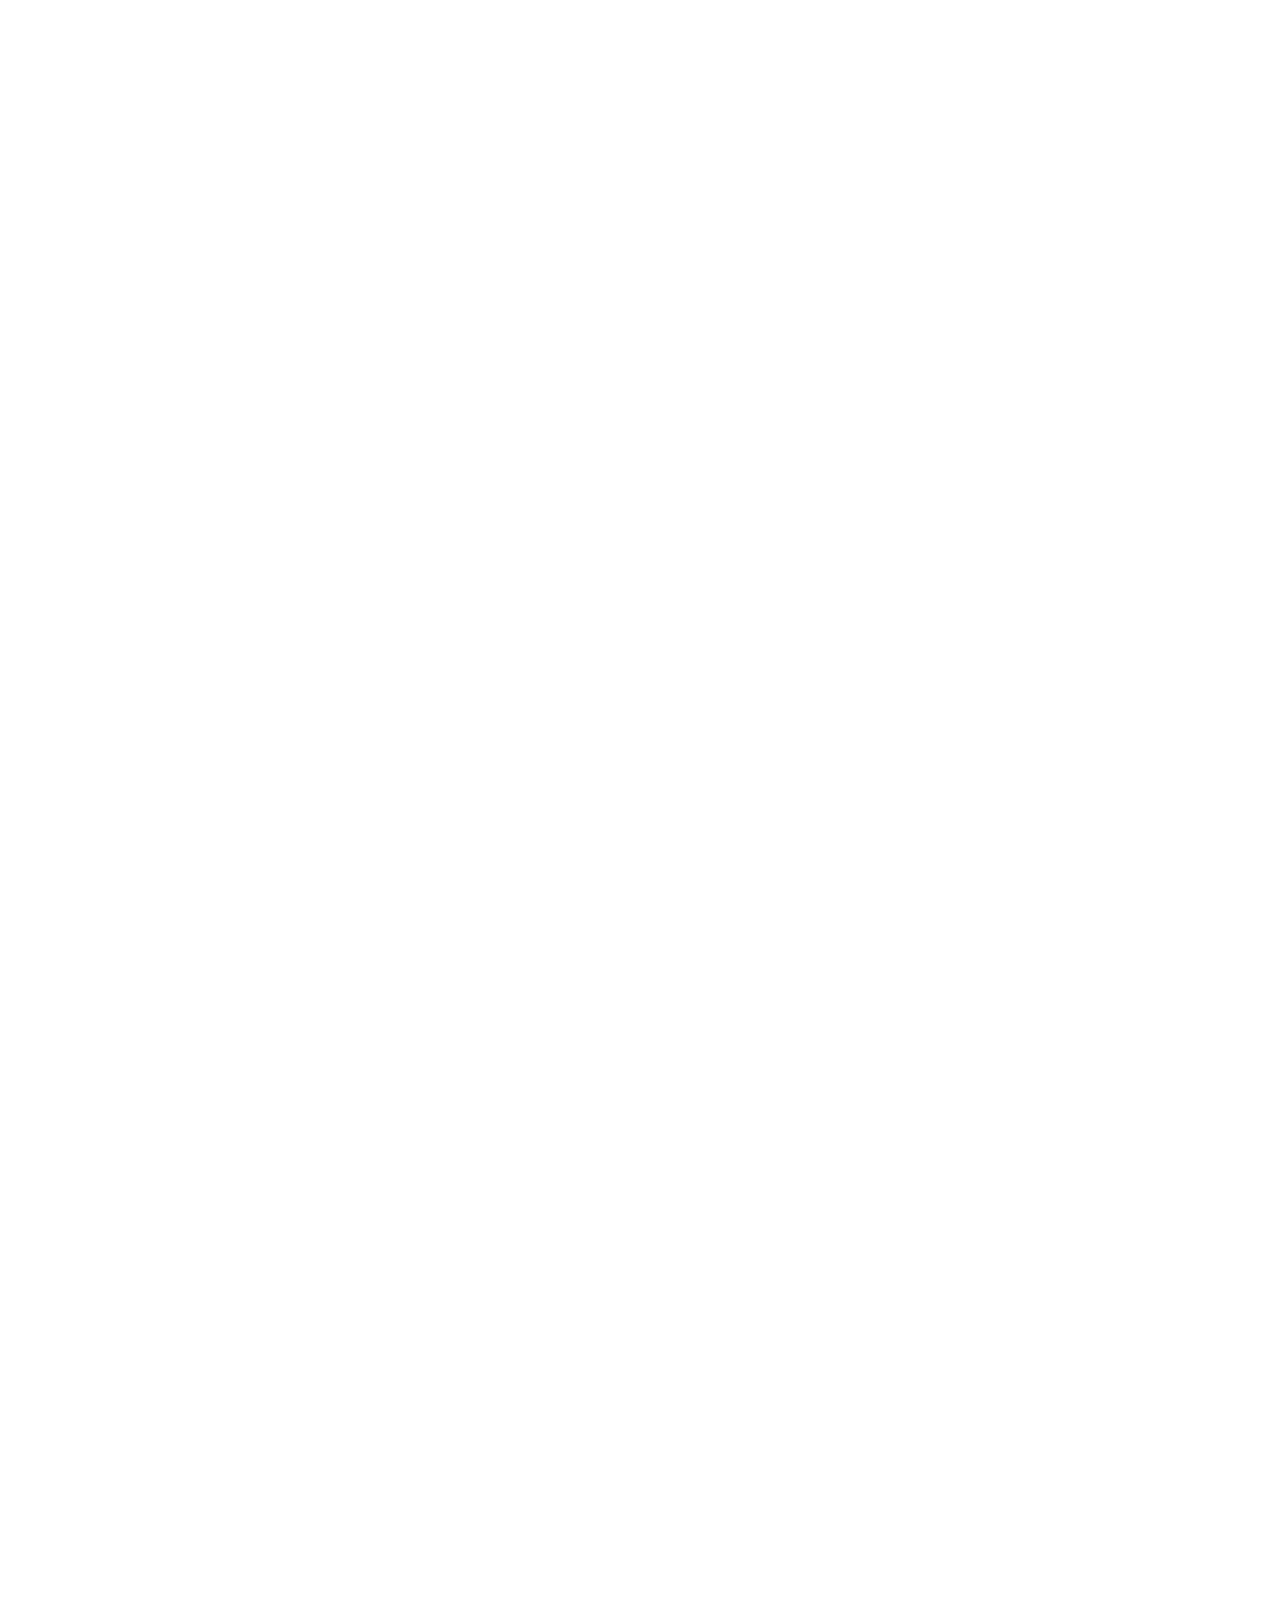
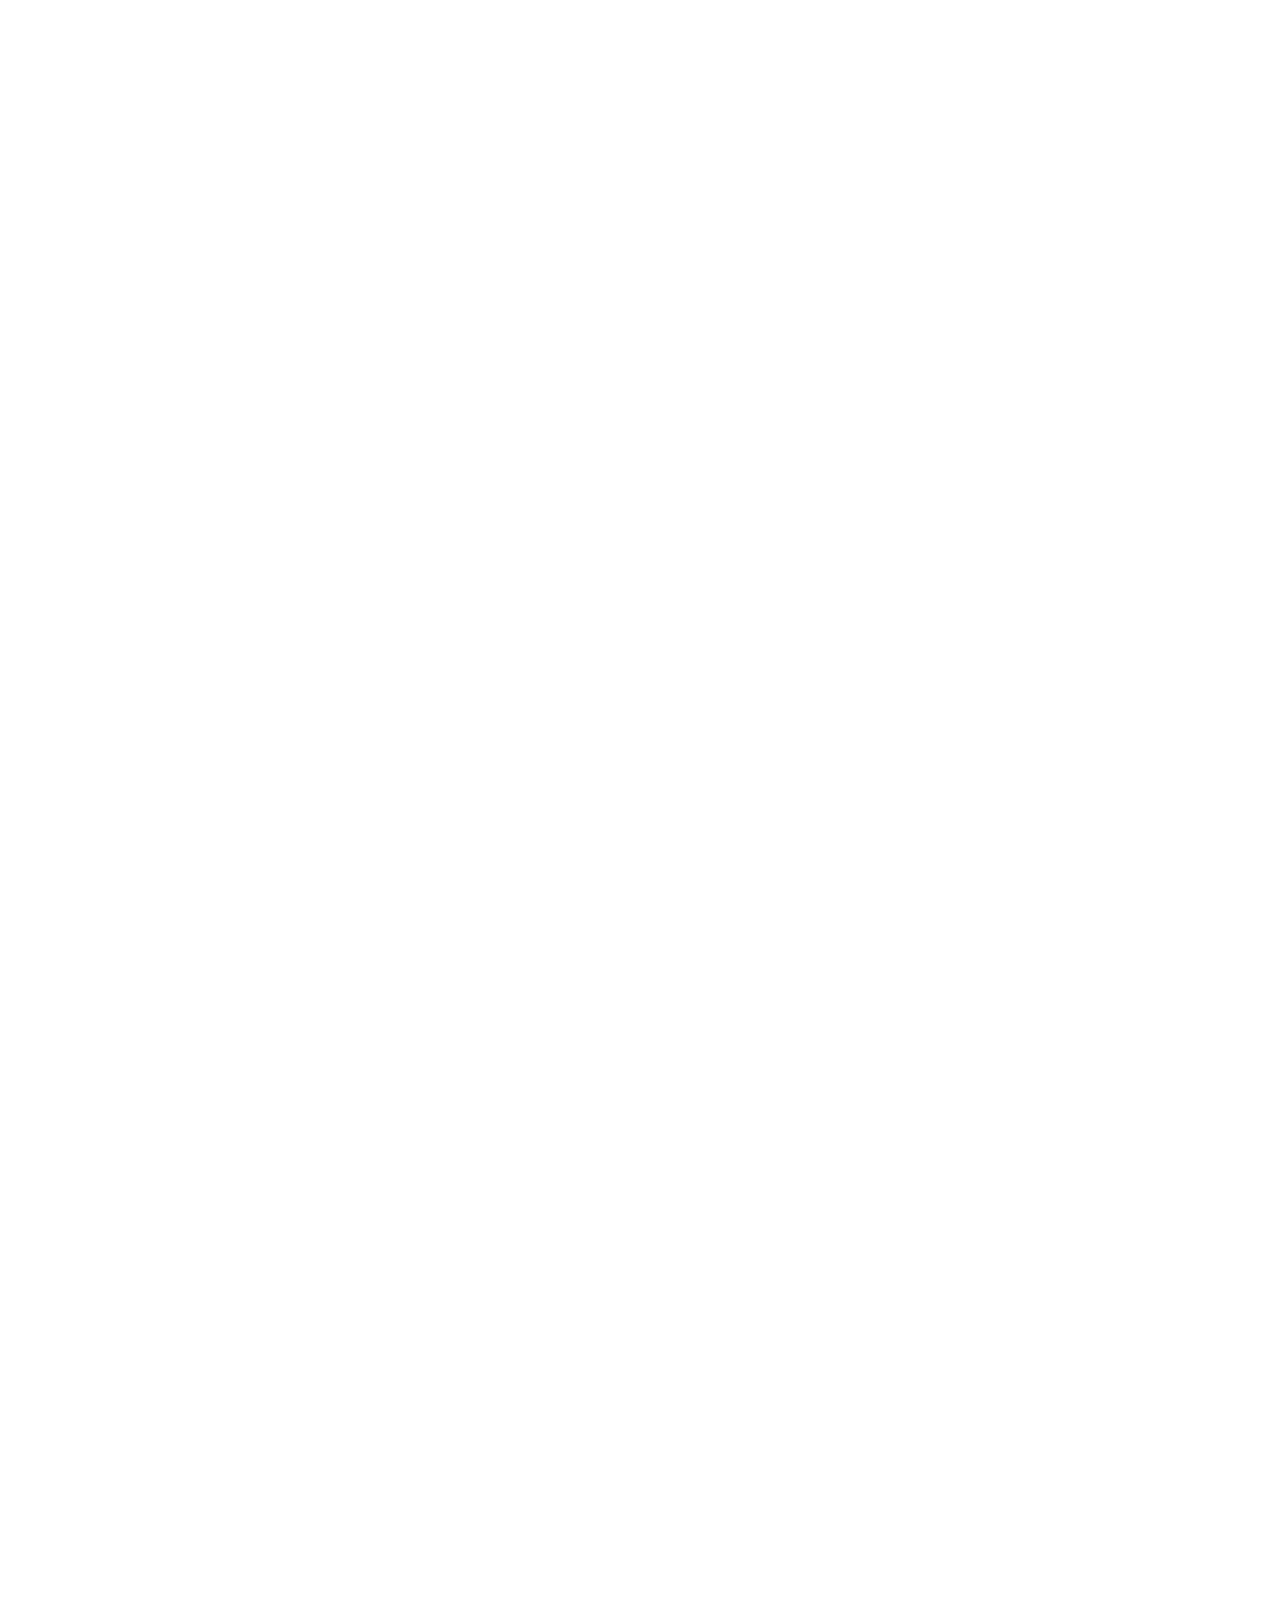
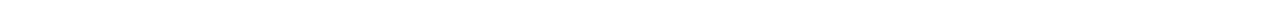
==== commit 944e4d4d: "Inseri foto no cadastro" ====
--- a/cadastrar-se.html
+++ b/cadastrar-se.html
@@ -144,22 +144,22 @@
                   <h3>Cadastre-se abaixo</h3>
                     <div class="form-row">
                       <div class="form-group col-md-12">
-                        <label>Nome de usuário</label>
+                        <label>Nome de usuário *</label>
                         <input type="text" class="form-control" id="nome-usuario" placeholder="exemplo diego@spotify" maxlength="8">
                       </div>
 
                       <div class="form-group col-md-12">
                         
-                        <label id="#mostra-email" for="inputEmail4">Email</label>
+                        <label id="#mostra-email" for="inputEmail4">Email *</label>
                         <input type="email" class="form-control" id="inputEmail4" placeholder="Email" aria-describedby="emailHelp">
 
                       </div>
                       <div class="form-group col-md-6">
-                        <label for="inputPassword4">Senha</label>
+                        <label for="inputPassword4">Senha *</label>
                         <input type="password" class="form-control" id="inputPassword4" placeholder="Senha">
                       </div>
                       <div class="form-group col-md-6">
-                        <label>Repita a senha</label>
+                        <label>Repita a senha *</label>
                         <input id="confere_senha" type="password" class="form-control" placeholder="Digite novamente a sua senha">
                       </div>
                       
@@ -227,17 +227,47 @@
 
           </div>
             <div class="col-md-6">
-              
-              <h2>O que o Spotify tem?</h2>
-              <h3>Músicas</h3>
-              <p>Lorem ipsum dolor sit amet, consectetur adipiscing elit. Vestibulum pulvinar ullamcorper sapien a fermentum. Nulla consequat faucibus sapien sit amet porttitor. Nunc ullamcorper gravida est in commodo. Duis sit amet dapibus nulla. Sed magna magna, pellentesque ac</p>
-
-              <h3>Playlists</h3>
-              <p>Lorem ipsum dolor sit amet, consectetur adipiscing elit. Vestibulum pulvinar ullamcorper sapien a fermentum. Nulla consequat faucibus sapien sit amet porttitor. Nunc ullamcorper gravida est in commodo. Duis sit amet dapibus nulla. Sed magna magna, pellentesque ac</p>
-
-              <h3>Novos Lançamentos</h3>
-              <p>Lorem ipsum dolor sit amet, consectetur adipiscing elit. Vestibulum pulvinar ullamcorper sapien a fermentum. Nulla consequat faucibus sapien sit amet porttitor.</p>
-
+              <div class="col-md-12">
+                                    <div class="container py-5">
+
+                                    <!-- For demo purpose -->
+                                    <div class="text-white text-center">
+                                        <h1 class="display-4 text-primary">Envie a sua foto</h1>
+                                        <img src="https://res.cloudinary.com/mhmd/image/upload/v1564991372/image_pxlho1.svg" class="bg-primary" alt="" width="150" class="mb-4">
+                                    </div>
+
+
+                                    <div class="row py-4">
+                                        <div class="col-lg-12 mx-auto">
+
+                                            <!-- Upload image input-->
+                                            <div class="input-group mb-3 px-2 py-2 rounded-pill bg-white shadow-sm">
+                                                <input id="upload" type="file" onchange="readURL(this);" class="form-control border-0">
+                                                <label id="upload-label" for="upload" class="font-weight-light text-muted">Escolha o arquivo</label>
+                                                <div class="input-group-append">
+                                                    <label for="upload" class="btn btn-light m-0 rounded-pill px-4"> <i class="fa fa-cloud-upload mr-2 text-muted"></i><small class="text-uppercase font-weight-bold text-muted">Escolha o arquivo</small></label>
+                                                </div>
+                                            </div>
+
+                                            <!-- Área de upload da foto-->
+                                            <div class="image-area mt-4"><img id="imageResult" src="#" alt="" class="img-fluid rounded shadow-sm mx-auto d-block"></div>
+
+                                        </div>
+
+                                        <button id="btn-salvar" class="btn btn-outline-success" onclick="salvaImg()">Salvar
+                                          <i class="fa fa-save"></i>
+                                        </button>
+
+
+                                          <div class="ml-auto">
+                                             <button id="btn-apagar" class="btn btn-outline-danger" onclick="salvaImg()">Apagar
+                                                <i class="fa fa-trash"></i>
+                                             </button>  
+                                         </div>
+
+                                    </div>
+                                </div>
+                       </div>
 
             </div>
         </div>
--- a/css/estilo.css
+++ b/css/estilo.css
@@ -9,6 +9,7 @@
 e abaixo dos dois irei colocar um degrad,
 foi copiado exatamente as cores do site,
 eu subbrepus os elementos*/
+
 
 html, body, #home{
 	height: 100%;
@@ -457,4 +458,41 @@
 	.arruma-entrar{
 			margin-left: 15px;
 		}
-}+}
+
+/*classes para upload de fotos*/
+
+#upload {
+    opacity: 0;
+}
+
+#upload-label {
+    position: absolute;
+    top: 50%;
+    left: 1rem;
+    transform: translateY(-50%);
+}
+
+.image-area {
+    border: 2px dashed rgba(255, 255, 255, 0.7);
+    padding: 1rem;
+    position: relative;
+}
+
+.image-area::before {
+    content: 'Resultado do envio da foto';
+    color: #fff;
+    font-weight: bold;
+    text-transform: uppercase;
+    position: absolute;
+    top: 50%;
+    left: 50%;
+    transform: translate(-50%, -50%);
+    font-size: 0.8rem;
+    z-index: 1;
+}
+
+.image-area img {
+    z-index: 2;
+    position: relative;
+}
